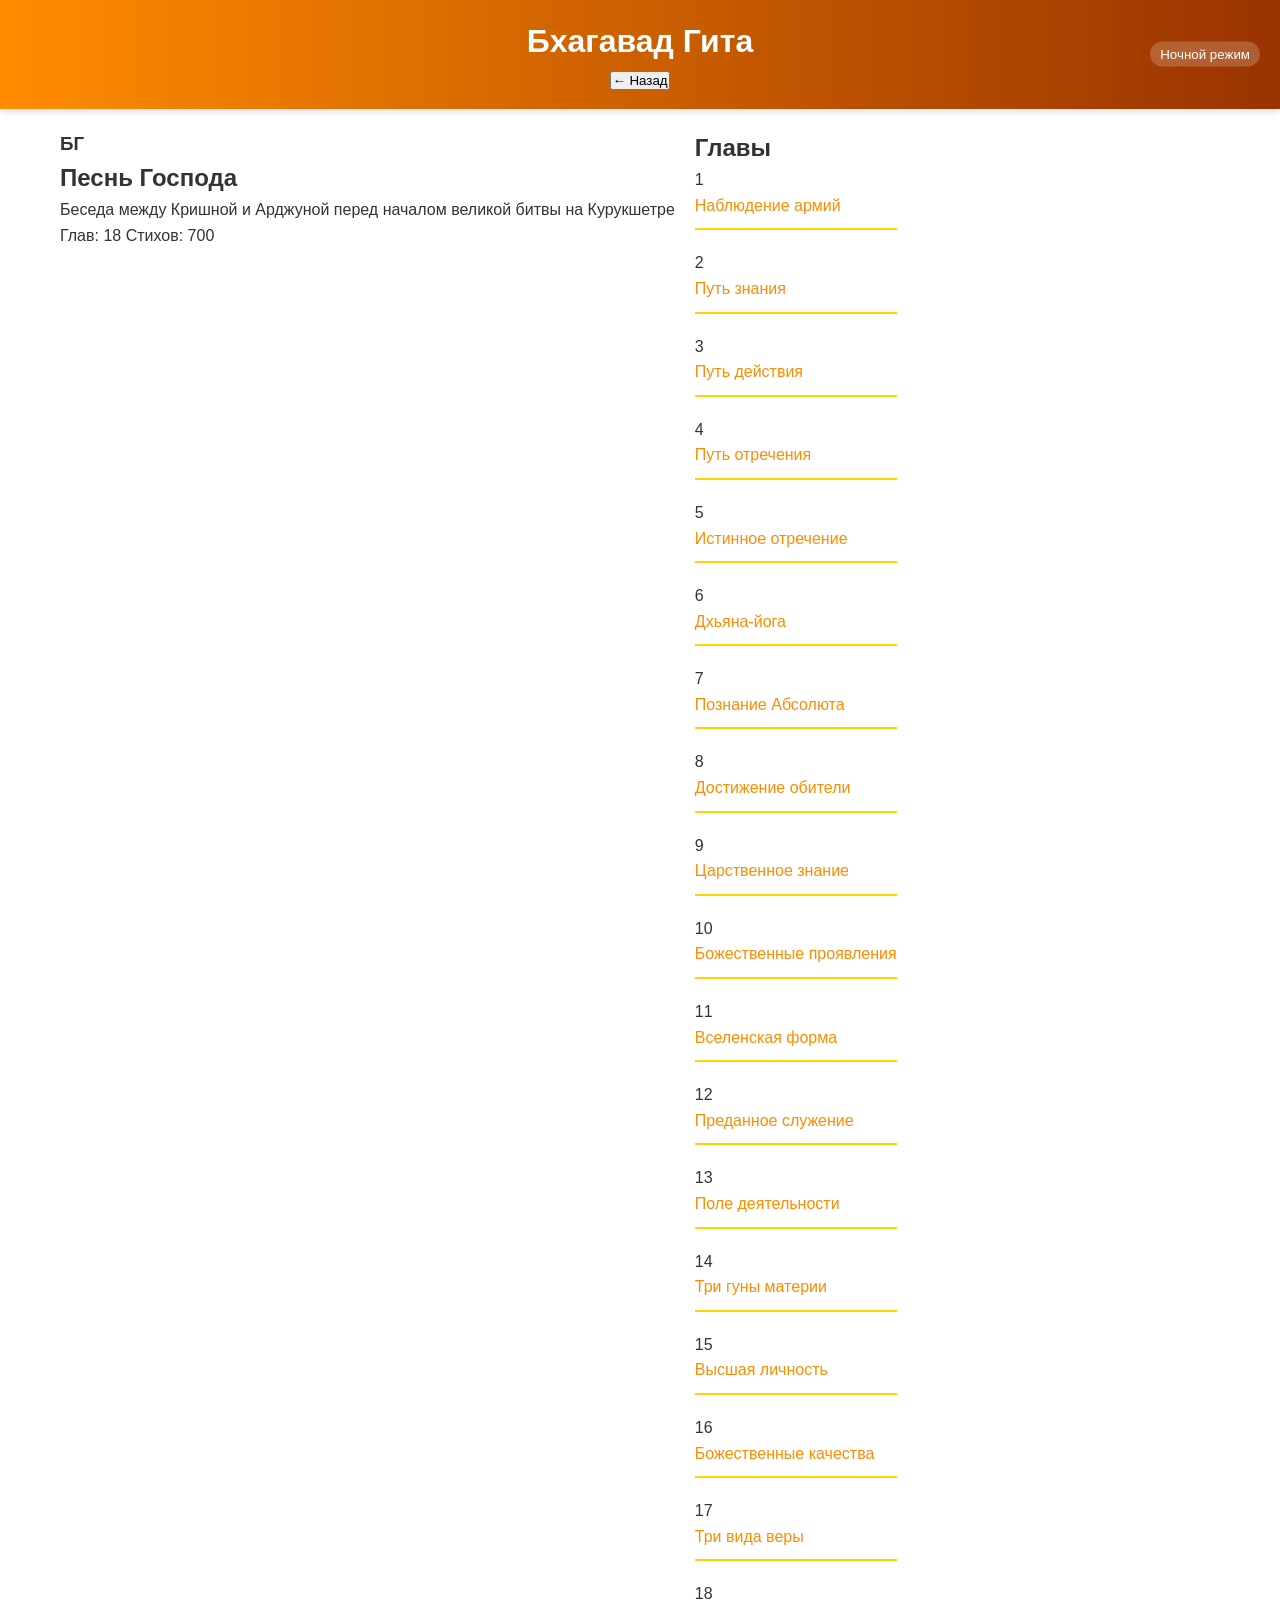
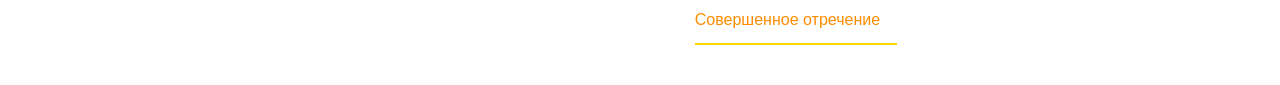
==== book.html @ cf9e0fdc "Add files via upload" ====
<!DOCTYPE html>
<html lang="ru">
<head>
    <meta charset="UTF-8">
    <meta name="viewport" content="width=device-width, initial-scale=1.0">
    <title>Библиотека индуизма</title>
    <link rel="stylesheet" href="style.css">
</head>
<body>
    <header>
        <h1 id="bookTitle">Бхагавад Гита</h1>
        <button class="theme-toggle" id="themeToggle">Ночной режим</button>
        <button class="back-button" id="backButton">← Назад</button>
    </header>

    <div class="container">
        <div class="book-header">
            <div class="book-image" id="bookImage"></div>
            <div class="book-info">
                <h2 id="bookSubtitle">Песнь Господа</h2>
                <p id="bookDescription">Беседа между Кришной и Арджуной перед началом великой битвы на Курукшетре</p>
                <div class="book-meta">
                    <span>Глав: <span id="chaptersCount">18</span></span>
                    <span>Стихов: <span id="versesCount">700</span></span>
                </div>
            </div>
        </div>
        
        <div class="chapters-container">
            <h2>Главы</h2>
            <div class="chapters-grid" id="chaptersGrid">
                <!-- Главы будут добавляться через JavaScript -->
            </div>
        </div>
    </div>

    <script src="book.js"></script>
</body>
</html>
---- style.css ----
:root {
    --primary: #FF8C00;
    --secondary: #FFD700;
    --accent: #993300;
    --light: #FFF5E6;
    --dark: #1A120B;
    --bg: #ffffff;
    --text: #333333;
}

.night-mode {
    --primary: #FFA500;
    --secondary: #C9B037;
    --accent: #CC5500;
    --light: #2A2A2A;
    --dark: #E0E0E0;
    --bg: #121212;
    --text: #E0E0E0;
}

* {
    margin: 0;
    padding: 0;
    box-sizing: border-box;
    transition: background 0.3s, color 0.3s;
}

body {
    font-family: 'Segoe UI', Tahoma, Geneva, Verdana, sans-serif;
    background-color: var(--bg);
    color: var(--text);
    line-height: 1.6;
}

header {
    background: linear-gradient(to right, var(--primary), var(--accent));
    color: white;
    padding: 1rem;
    text-align: center;
    position: relative;
    box-shadow: 0 4px 6px rgba(0,0,0,0.1);
}

.theme-toggle {
    position: absolute;
    right: 20px;
    top: 50%;
    transform: translateY(-50%);
    background: rgba(255,255,255,0.2);
    border: none;
    color: white;
    padding: 5px 10px;
    border-radius: 20px;
    cursor: pointer;
}

.container {
    max-width: 1200px;
    margin: 0 auto;
    padding: 20px;
    display: flex;
    gap: 20px;
}

.sidebar {
    width: 250px;
    background-color: var(--light);
    border-radius: 10px;
    padding: 15px;
    box-shadow: 0 4px 8px rgba(0,0,0,0.05);
}

.chapter-list {
    list-style: none;
}

.chapter-item {
    padding: 10px;
    margin-bottom: 5px;
    border-radius: 5px;
    cursor: pointer;
    display: flex;
    justify-content: space-between;
}

.chapter-item:hover {
    background-color: rgba(255, 140, 0, 0.1);
}

.chapter-item.active {
    background-color: var(--primary);
    color: white;
}

.progress-dot {
    display: inline-block;
    width: 12px;
    height: 12px;
    border-radius: 50%;
    background-color: #ccc;
    margin-left: 10px;
}

.progress-dot.read {
    background-color: var(--secondary);
}

.content {
    flex: 1;
}

.chapter-title {
    color: var(--primary);
    margin-bottom: 20px;
    padding-bottom: 10px;
    border-bottom: 2px solid var(--secondary);
}

.verse {
    margin-bottom: 20px;
    padding: 15px;
    border-left: 3px solid var(--secondary);
    background-color: rgba(255, 215, 0, 0.05);
    border-radius: 0 8px 8px 0;
}

.verse-number {
    font-weight: bold;
    color: var(--accent);
    margin-right: 10px;
}

.progress-container {
    background-color: var(--light);
    padding: 15px;
    border-radius: 10px;
    margin-top: 30px;
    text-align: center;
}

.progress-bar {
    height: 10px;
    background-color: #e0e0e0;
    border-radius: 5px;
    margin: 10px 0;
    overflow: hidden;
}

.progress-fill {
    height: 100%;
    background: linear-gradient(to right, var(--primary), var(--secondary));
    width: 0%;
    transition: width 0.5s ease;
}

.image-container {
    text-align: center;
    margin: 30px 0;
}

.holy-image {
    max-width: 100%;
    border-radius: 10px;
    box-shadow: 0 5px 15px rgba(0,0,0,0.1);
    max-height: 400px;
    object-fit: cover;
}

@media (max-width: 768px) {
    .container {
        flex-direction: column;
    }
    .sidebar {
        width: 100%;
    }
}
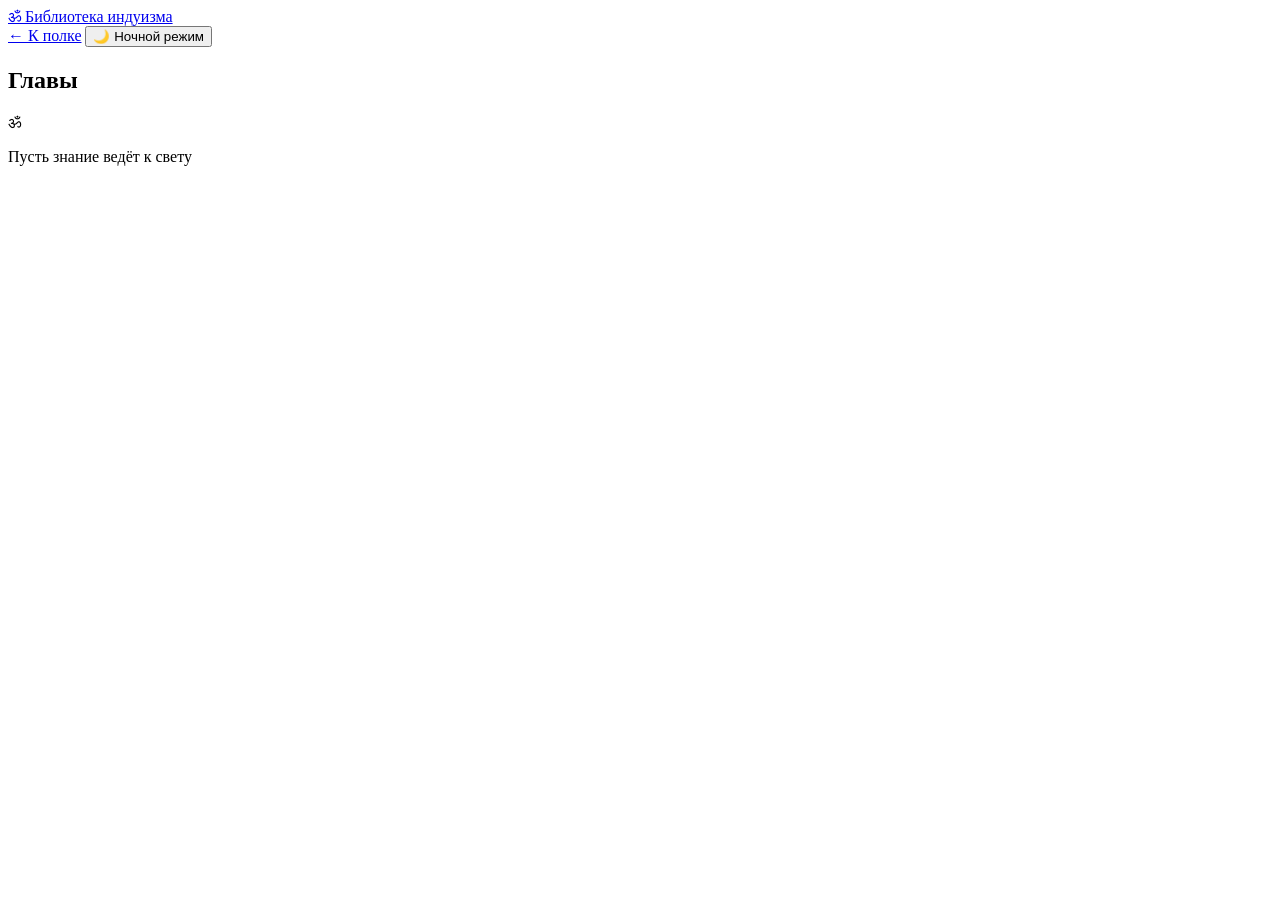
==== commit fbe23301: "Add files via upload" ====
--- a/book.html
+++ b/book.html
@@ -4,36 +4,51 @@
     <meta charset="UTF-8">
     <meta name="viewport" content="width=device-width, initial-scale=1.0">
     <title>Библиотека индуизма</title>
-    <link rel="stylesheet" href="style.css">
+    <link rel="stylesheet" href="css/style.css">
+    <link rel="preconnect" href="https://fonts.googleapis.com">
+    <link rel="preconnect" href="https://fonts.gstatic.com" crossorigin>
+    <link href="https://fonts.googleapis.com/css2?family=Cormorant+Garamond:wght@400;600;700&family=Marcellus&family=Spectral:wght@400;500;600&display=swap" rel="stylesheet">
 </head>
 <body>
-    <header>
-        <h1 id="bookTitle">Бхагавад Гита</h1>
-        <button class="theme-toggle" id="themeToggle">Ночной режим</button>
-        <button class="back-button" id="backButton">← Назад</button>
+    <header class="site-header">
+        <div class="header-inner">
+            <a href="index.html" class="logo">
+                <span class="om-symbol">ॐ</span>
+                <span class="site-title">Библиотека индуизма</span>
+            </a>
+            <div class="header-actions">
+                <a href="index.html" class="btn btn-ghost" id="backButton">← К полке</a>
+                <button class="theme-toggle" id="themeToggle" aria-label="Переключить тему">
+                    <span class="theme-icon">🌙</span>
+                    <span class="theme-text">Ночной режим</span>
+                </button>
+            </div>
+        </div>
     </header>
 
-    <div class="container">
-        <div class="book-header">
-            <div class="book-image" id="bookImage"></div>
-            <div class="book-info">
-                <h2 id="bookSubtitle">Песнь Господа</h2>
-                <p id="bookDescription">Беседа между Кришной и Арджуной перед началом великой битвы на Курукшетре</p>
-                <div class="book-meta">
-                    <span>Глав: <span id="chaptersCount">18</span></span>
-                    <span>Стихов: <span id="versesCount">700</span></span>
-                </div>
+    <main class="container">
+        <section class="book-header" id="bookHeader">
+            <!-- Рендерится через JS -->
+        </section>
+
+        <section class="chapters-section">
+            <div class="section-header">
+                <h2 class="section-title">Главы</h2>
+                <div class="ornament-line"></div>
             </div>
-        </div>
-        
-        <div class="chapters-container">
-            <h2>Главы</h2>
             <div class="chapters-grid" id="chaptersGrid">
-                <!-- Главы будут добавляться через JavaScript -->
+                <!-- Рендерится через JS -->
             </div>
-        </div>
-    </div>
+        </section>
+    </main>
 
-    <script src="book.js"></script>
+    <footer class="site-footer">
+        <div class="ornament">ॐ</div>
+        <p>Пусть знание ведёт к свету</p>
+    </footer>
+
+    <script src="js/data.js"></script>
+    <script src="js/theme.js"></script>
+    <script src="js/book.js"></script>
 </body>
 </html>
